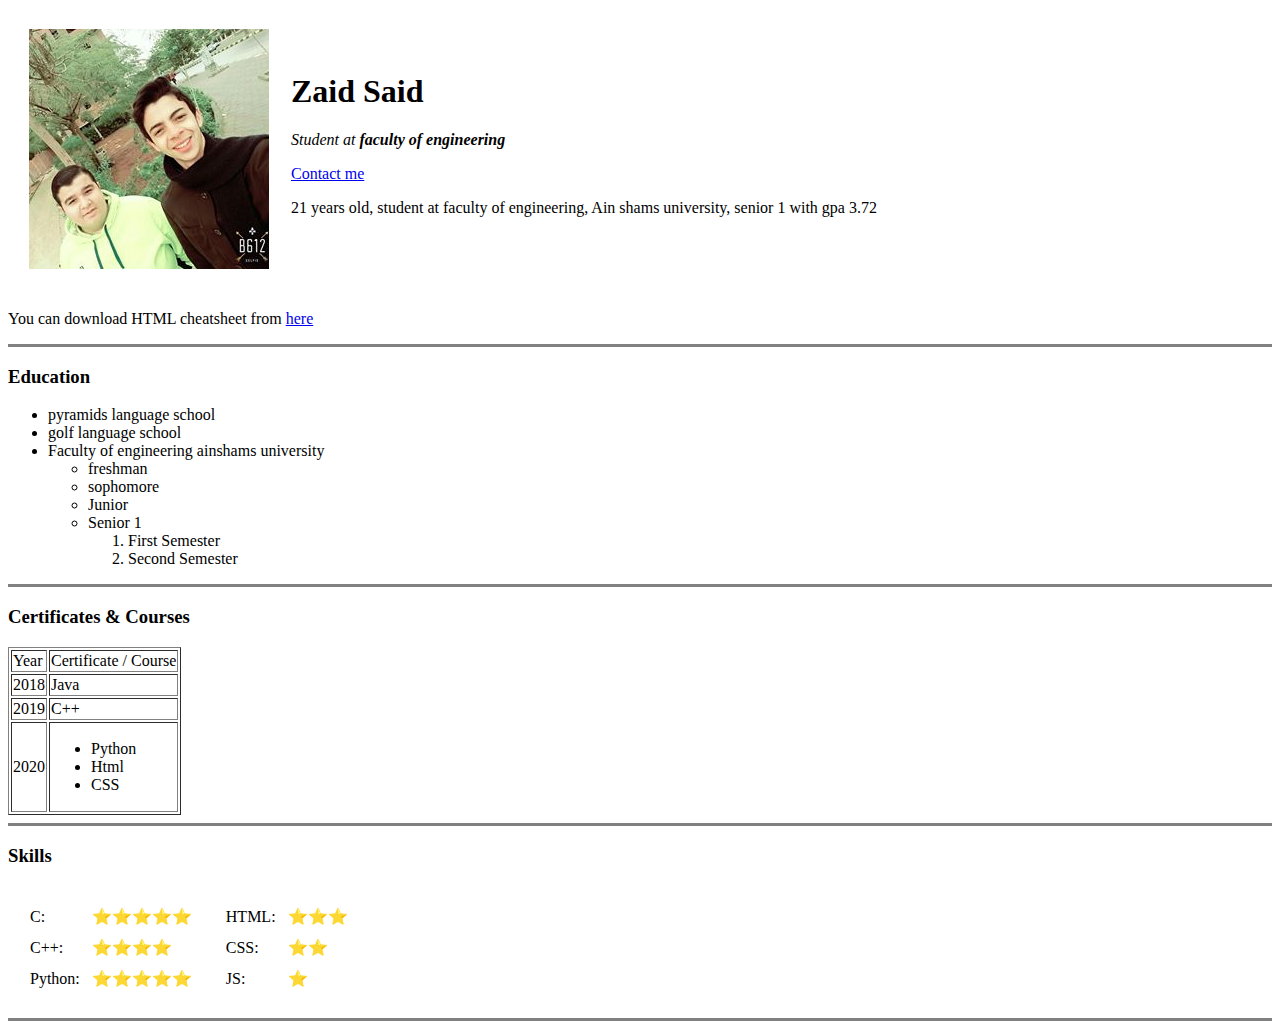
==== index.html @ f4bf0860 "Added CV website" ====
<!DOCTYPE html>
<html>

<head>
  <meta charset="utf-8">
  <title>❤ Zaid's Website</title>
</head>

<body>
  <table cellspacing="20">
    <tr>
      <td><img src="Images/Zaid.jpg" alt="My Photo"></td>
      <td>
        <h1>Zaid Said</h1>

        <p><em>Student at <strong>faculty of engineering</strong></em></p>
        <a href="contacts.html">Contact me</a>
        <p>21 years old, student at faculty of engineering, Ain shams university, senior 1 with gpa 3.72</p>
        <br>
      </td>
    </tr>
  </table>

  <p>You can download HTML cheatsheet from <a download href="https://web.stanford.edu/group/csp/cs21/htmlcheatsheet.pdf">here</a></p>
  <hr size=3 noshade>
  <h3><strong>Education</strong></h3>
  <ul>
    <li>pyramids language school</li>
    <li>golf language school</li>
    <li>Faculty of engineering ainshams university</li>
    <ul>
      <li>freshman</li>
      <li>sophomore</li>
      <li>Junior</li>
      <li>Senior 1</li>
      <ol>
        <li>First Semester</li>
        <li>Second Semester</li>
      </ol>
    </ul>
  </ul>
  <hr size=3 noshade>
  <h3>Certificates & Courses</h3>
  <table border="1">
    <thead>
      <tr>
        <td>Year</td>
        <td>Certificate / Course</td>
      </tr>
    </thead>
    <tbody>
      <tr>
        <td>2018</td>
        <td>Java</td>
      </tr>

      <tr>
        <td>2019</td>
        <td>C++</td>
      </tr>
      <tr>
        <td>2020</td>
        <td>
          <ul>
            <li>Python</li>
            <li>Html</li>
            <li>CSS</li>
          </ul>
        </td>
      </tr>
    </tbody>
  </table>
  <hr size=3 noshade>
  <h3><strong>Skills</strong></h3>
  <table cellspacing = 10>
    <tr>
      <td>
        <table cellspacing = 10>
          <tr>
            <td>C: </td>
            <td>⭐⭐⭐⭐⭐</td>
          </tr>
          <tr>
            <td>C++: </td>
            <td>⭐⭐⭐⭐</td>
          </tr>
          <tr>
            <td>Python: </td>
            <td>⭐⭐⭐⭐⭐</td>
          </tr>
        </table>
      </td>

      <td>
        <table cellspacing = 10>
          <tr>
            <td>HTML: </td>
            <td>⭐⭐⭐</td>
          </tr>
          <tr>
            <td>CSS: </td>
            <td>⭐⭐</td>
          </tr>
          <tr>
            <td>JS: </td>
            <td>⭐</td>
          </tr>
        </table>
      </td>

  </table>
  <hr size=3 noshade>

</body>

</html>
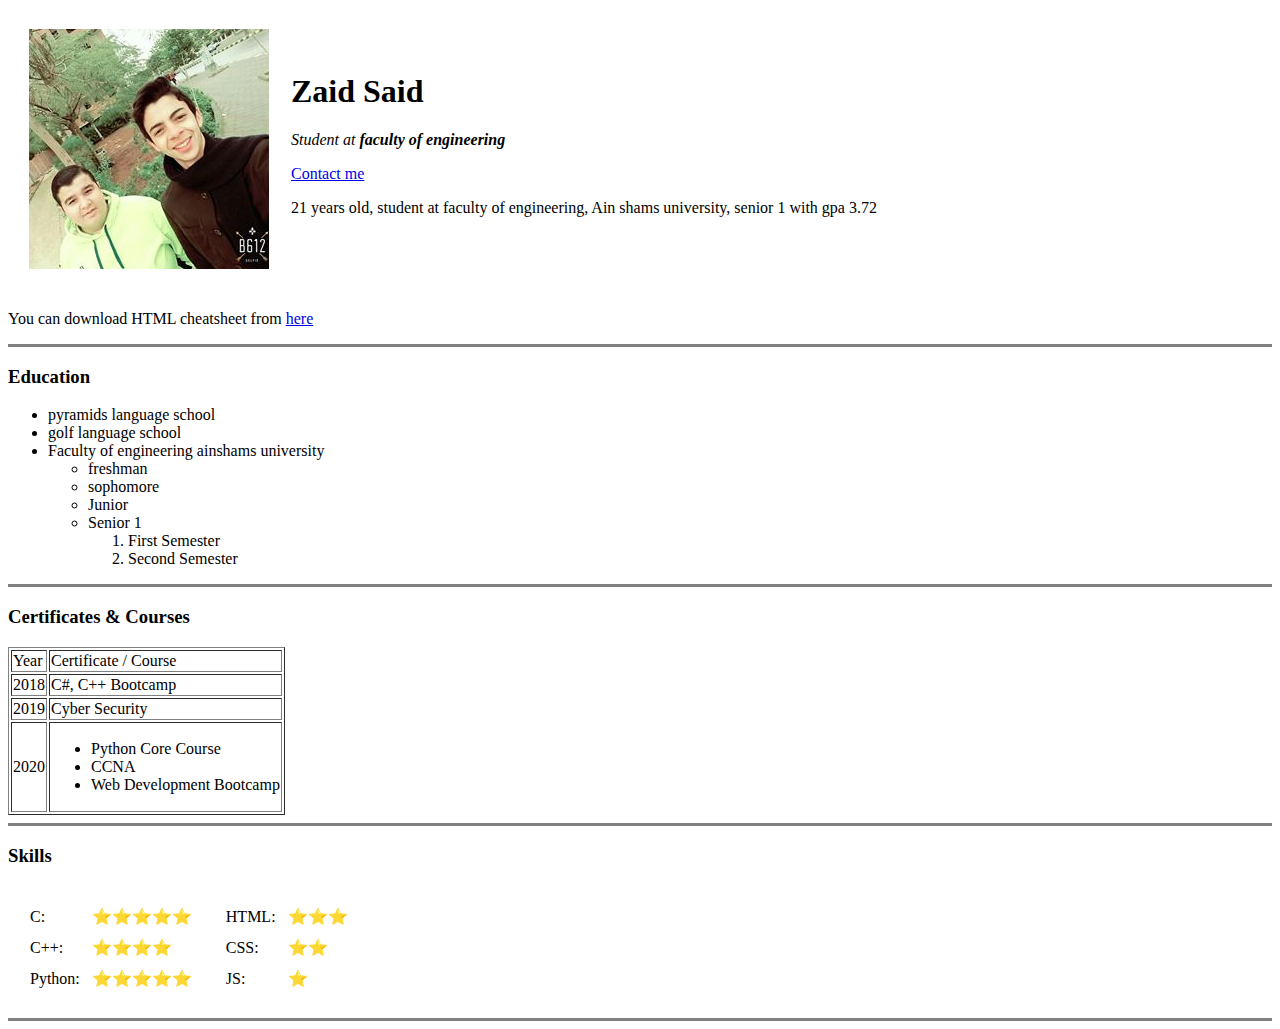
==== commit ebba75d9: "update 2" ====
--- a/index.html
+++ b/index.html
@@ -51,20 +51,20 @@
     <tbody>
       <tr>
         <td>2018</td>
-        <td>Java</td>
+        <td>C#, C++ Bootcamp</td>
       </tr>
 
       <tr>
         <td>2019</td>
-        <td>C++</td>
+        <td>Cyber Security</td>
       </tr>
       <tr>
         <td>2020</td>
         <td>
           <ul>
-            <li>Python</li>
-            <li>Html</li>
-            <li>CSS</li>
+            <li>Python Core Course</li>
+            <li>CCNA</li>
+            <li>Web Development Bootcamp</li>
           </ul>
         </td>
       </tr>
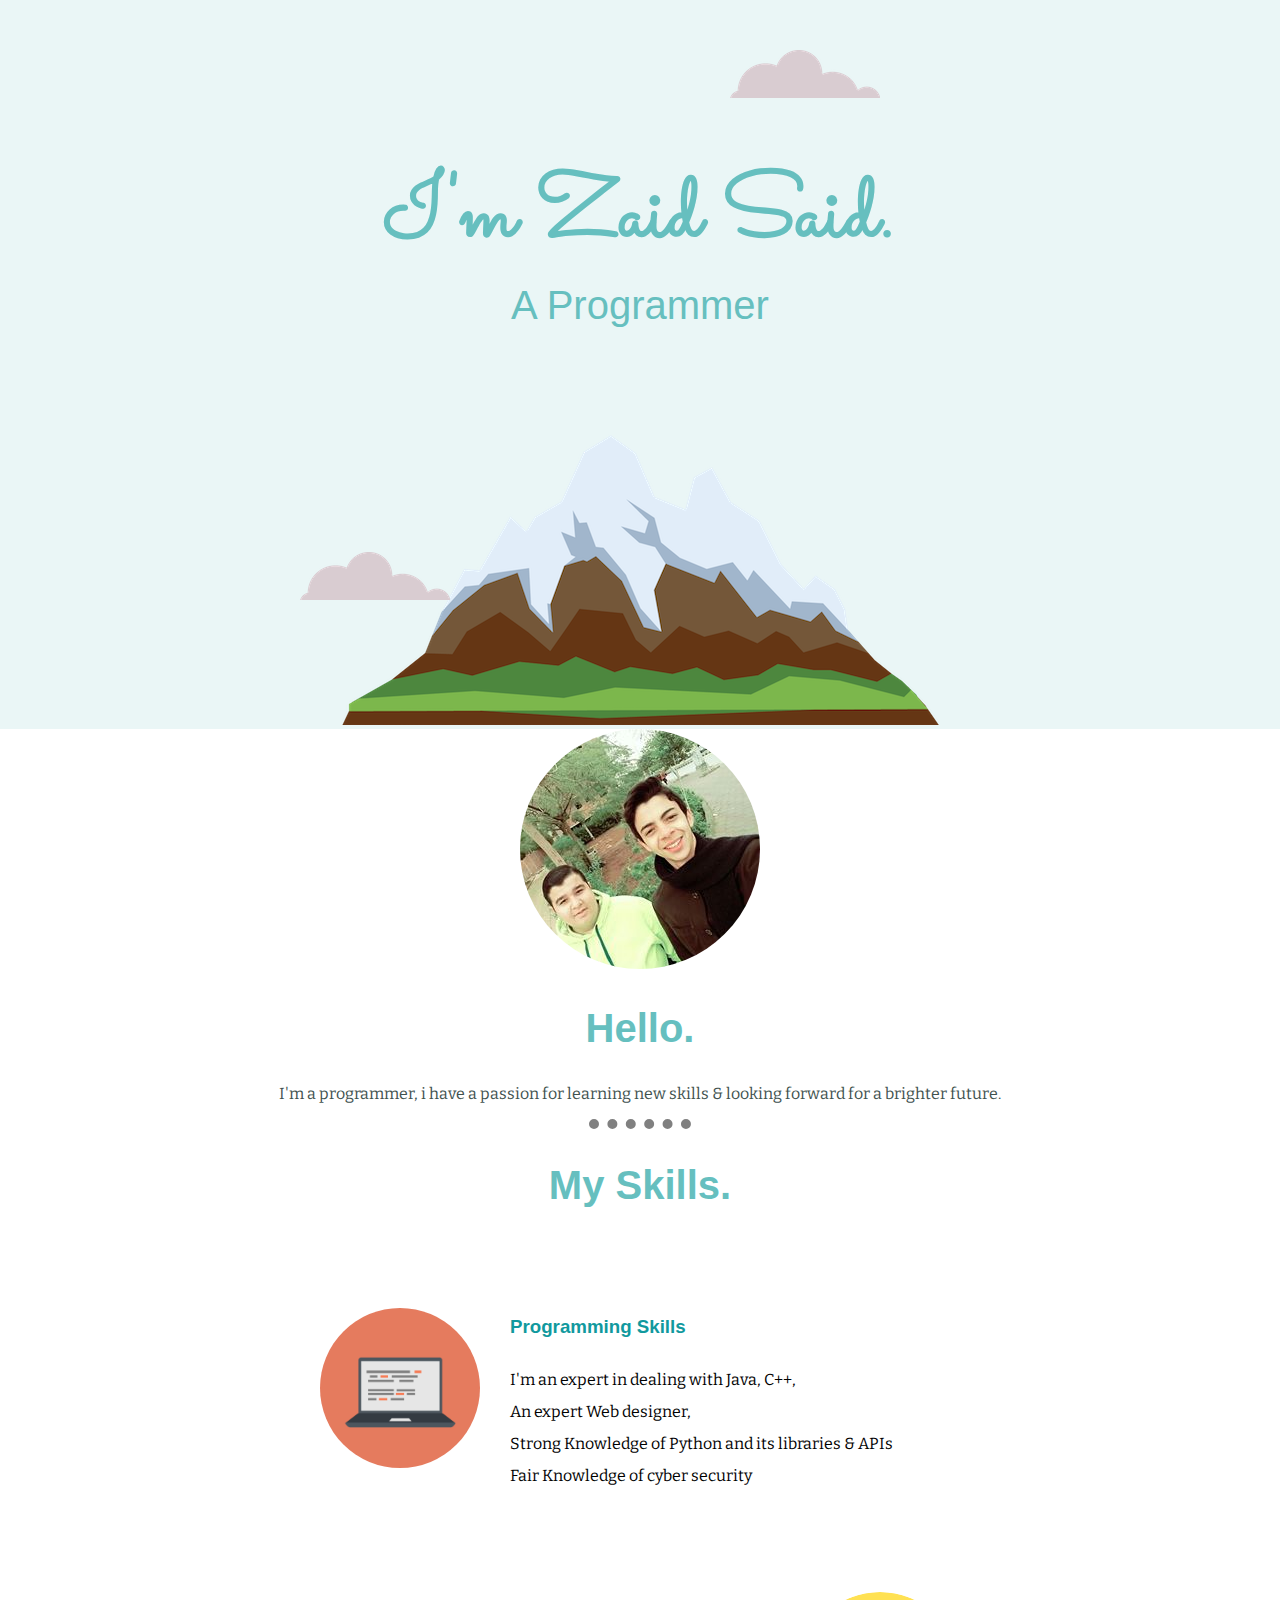
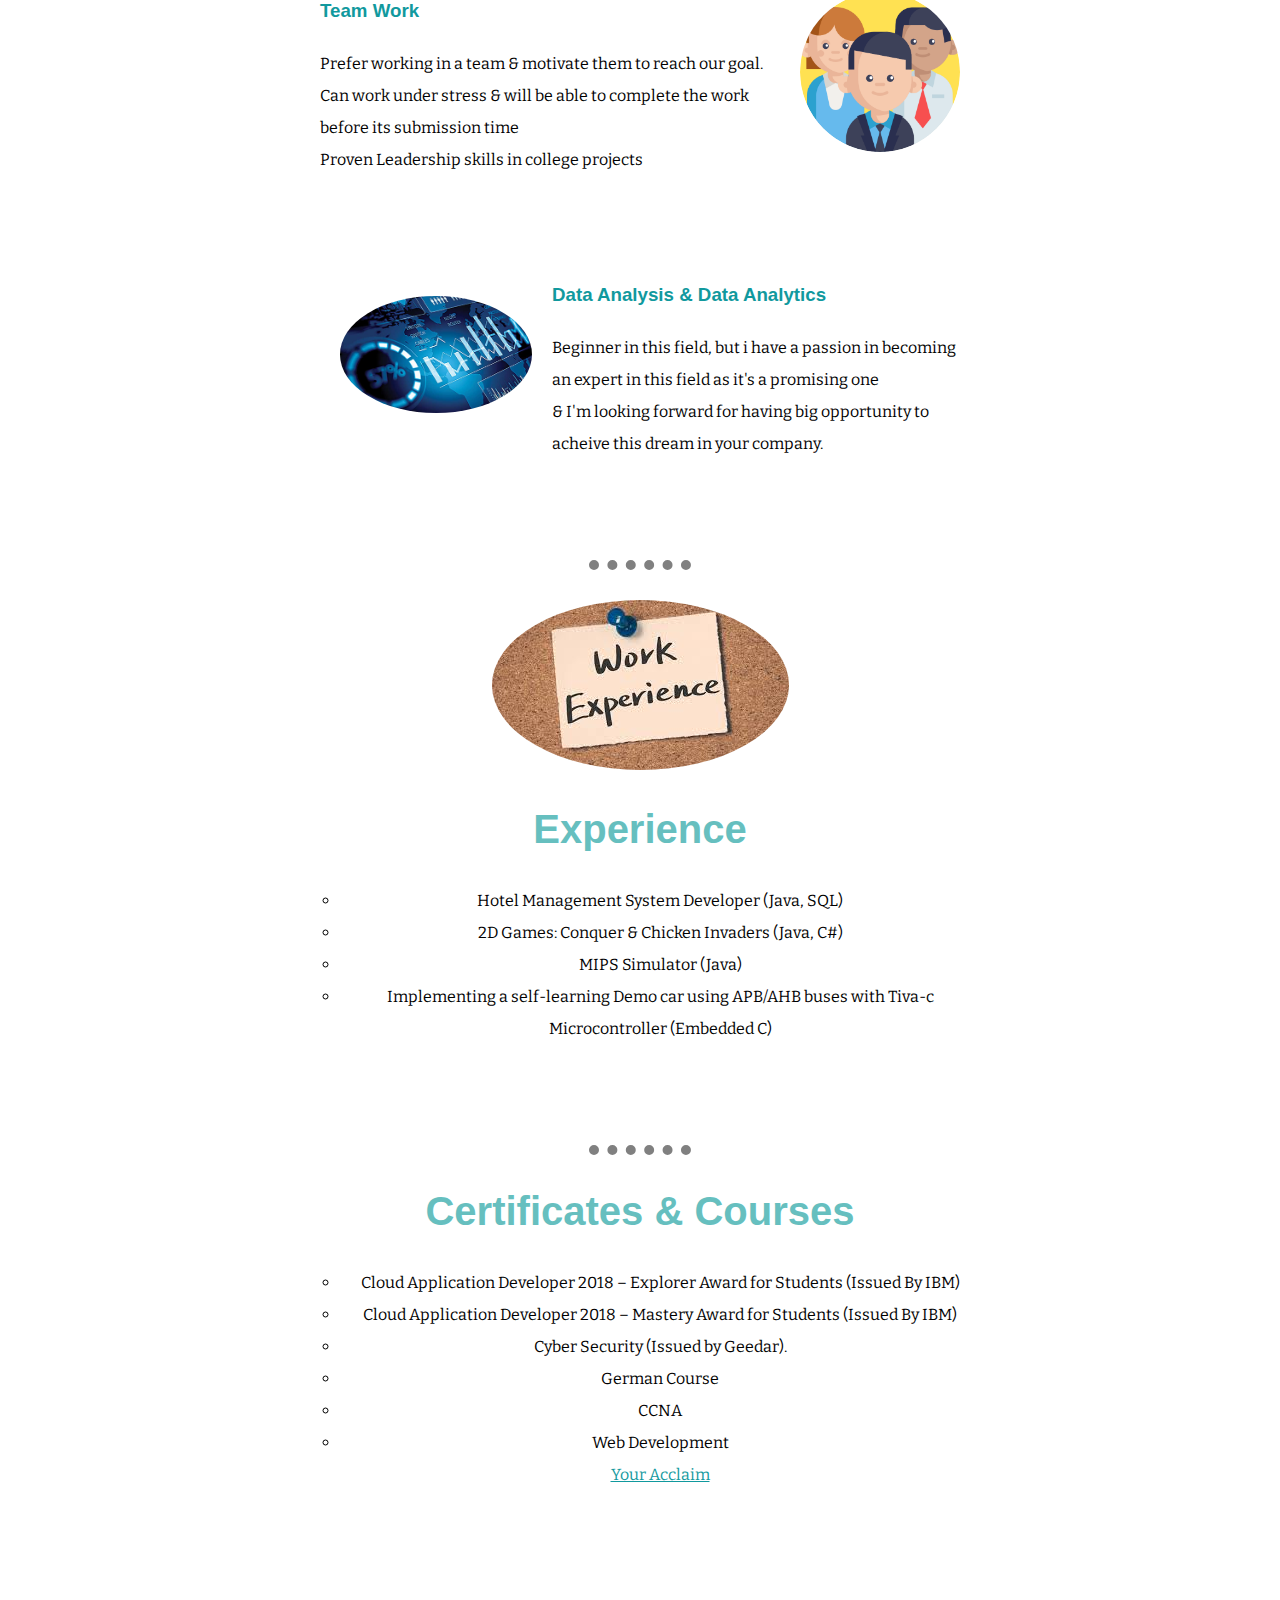
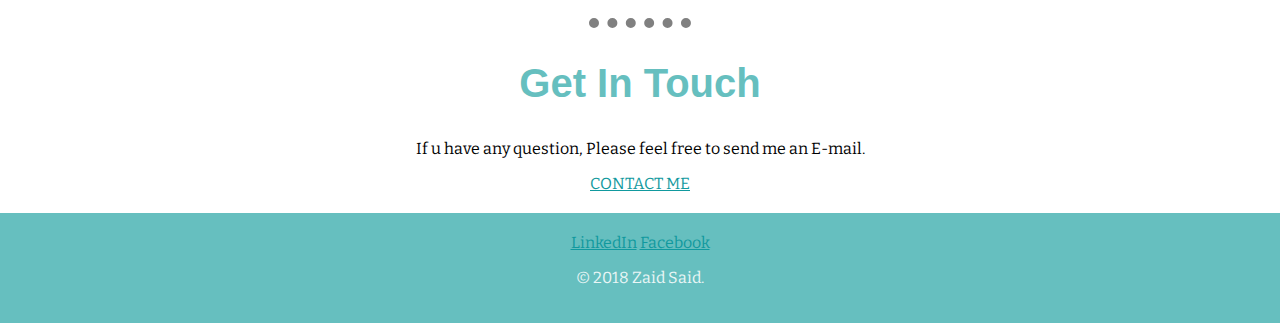
==== commit ff94e26e: "css version of my cv" ====
--- a/index.html
+++ b/index.html
@@ -3,113 +3,99 @@
 
 <head>
   <meta charset="utf-8">
-  <title>❤ Zaid's Website</title>
+  <title>Zaid Said</title>
+  <link rel="stylesheet" href="styles.css">
+  <link rel="icon" href="favicon.ico">
+  <link href="https://fonts.googleapis.com/css2?family=Sacramento&display=swap" rel="stylesheet">
+  <link href="https://fonts.googleapis.com/css2?family=Sacramento&display=swap" rel="stylesheet">
+  <link href="https://fonts.googleapis.com/css2?family=Bitter&family=Sacramento&display=swap" rel="stylesheet" <link href="https://fonts.googleapis.com/css2?family=Bitter&family=Montserrat:wght@500&family=Sacramento&display=swap" rel="stylesheet">
 </head>
 
 <body>
-  <table cellspacing="20">
-    <tr>
-      <td><img src="Images/Zaid.jpg" alt="My Photo"></td>
-      <td>
-        <h1>Zaid Said</h1>
+  <div class="top-container">
+    <img class="top-cloud" src="cloud.png" alt="">
+    <h1>I'm Zaid Said.</h1>
+    <h2 class="home-page">A Programmer</h2>
+    <img class="bottom-cloud" src="cloud.png" alt="">
+    <img class="mountain" src="mountain.png" alt="mountain photo">
+  </div>
 
-        <p><em>Student at <strong>faculty of engineering</strong></em></p>
-        <a href="contacts.html">Contact me</a>
-        <p>21 years old, student at faculty of engineering, Ain shams university, senior 1 with gpa 3.72</p>
-        <br>
-      </td>
-    </tr>
-  </table>
+  <div class="middle-container">
+    <div class="profile">
+      <img class="profile-picture" src="Zaid.jpg" alt="My profile picture">
+      <h2>Hello.</h2>
+      <p class="starting-paragraph">I'm a programmer, i have a passion for learning new skills & looking forward for a brighter future.</p>
+    </div>
+    <hr class="horizontal-line">
+    <div class="skills">
+      <h2>My Skills.</h2>
+      <div class="skill-row">
+        <img class="computer-img" src="computer.png" alt="">
+        <h3>Programming Skills</h3>
+        <p>I'm an expert in dealing with Java, C++, <br> An expert Web designer,<br> Strong Knowledge of Python and its libraries & APIs <br>
+          Fair Knowledge of cyber security </p>
 
-  <p>You can download HTML cheatsheet from <a download href="https://web.stanford.edu/group/csp/cs21/htmlcheatsheet.pdf">here</a></p>
-  <hr size=3 noshade>
-  <h3><strong>Education</strong></h3>
-  <ul>
-    <li>pyramids language school</li>
-    <li>golf language school</li>
-    <li>Faculty of engineering ainshams university</li>
-    <ul>
-      <li>freshman</li>
-      <li>sophomore</li>
-      <li>Junior</li>
-      <li>Senior 1</li>
-      <ol>
-        <li>First Semester</li>
-        <li>Second Semester</li>
-      </ol>
-    </ul>
-  </ul>
-  <hr size=3 noshade>
-  <h3>Certificates & Courses</h3>
-  <table border="1">
-    <thead>
-      <tr>
-        <td>Year</td>
-        <td>Certificate / Course</td>
-      </tr>
-    </thead>
-    <tbody>
-      <tr>
-        <td>2018</td>
-        <td>C#, C++ Bootcamp</td>
-      </tr>
+      </div>
 
-      <tr>
-        <td>2019</td>
-        <td>Cyber Security</td>
-      </tr>
-      <tr>
-        <td>2020</td>
-        <td>
-          <ul>
-            <li>Python Core Course</li>
-            <li>CCNA</li>
-            <li>Web Development Bootcamp</li>
-          </ul>
-        </td>
-      </tr>
-    </tbody>
-  </table>
-  <hr size=3 noshade>
-  <h3><strong>Skills</strong></h3>
-  <table cellspacing = 10>
-    <tr>
-      <td>
-        <table cellspacing = 10>
-          <tr>
-            <td>C: </td>
-            <td>⭐⭐⭐⭐⭐</td>
-          </tr>
-          <tr>
-            <td>C++: </td>
-            <td>⭐⭐⭐⭐</td>
-          </tr>
-          <tr>
-            <td>Python: </td>
-            <td>⭐⭐⭐⭐⭐</td>
-          </tr>
-        </table>
-      </td>
+      <div class="skill-row">
+        <img class="business-img" src="business.png" alt="image">
+        <h3>Team Work</h3>
+        <p>Prefer working in a team & motivate them to reach our goal. <br>Can work under stress & will be able to complete the work before its submission time
+          <br> Proven Leadership skills in college projects </p>
+      </div>
 
-      <td>
-        <table cellspacing = 10>
-          <tr>
-            <td>HTML: </td>
-            <td>⭐⭐⭐</td>
-          </tr>
-          <tr>
-            <td>CSS: </td>
-            <td>⭐⭐</td>
-          </tr>
-          <tr>
-            <td>JS: </td>
-            <td>⭐</td>
-          </tr>
-        </table>
-      </td>
+      <div class="skill-row">
+        <img class="data-img" src="data-analytics.jpg" alt="image">
+        <h3>Data Analysis & Data Analytics</h3>
+        <p>Beginner in this field, but i have a passion in becoming an expert in this field as it's a promising one <br>
+          & I'm looking forward for having big opportunity
+          to acheive this dream in your company.</p>
+      </div>
+    </div>
 
-  </table>
-  <hr size=3 noshade>
+    <hr class="horizontal-line">
+    <div class="Experience">
+      <img class="Experience-img" src="experience.jfif" alt="image">
+      <h2>Experience</h2>
+      <ul class="list">
+        <li>Hotel Management System Developer (Java, SQL)</li>
+        <li>2D Games: Conquer & Chicken Invaders (Java, C#)</li>
+        <li>MIPS Simulator (Java)</li>
+        <li>Implementing a self-learning Demo car using APB/AHB buses with Tiva-c Microcontroller (Embedded C)</li>
+
+      </ul>
+    </div>
+
+    <hr class="horizontal-line">
+    <div class="certificates">
+      <h2>Certificates & Courses</h2>
+      <ul class="list">
+        <li>Cloud Application Developer 2018 – Explorer Award for Students (Issued By IBM)</li>
+        <li>Cloud Application Developer 2018 – Mastery Award for Students (Issued By IBM)</li>
+        <li>Cyber Security (Issued by Geedar).</li>
+        <li>German Course</li>
+        <li>CCNA</li>
+        <li>Web Development</li>
+<a class="footer-link" href="https://www.youracclaim.com/users/zaid-said-abdelaziz/badges">Your Acclaim</a>
+      </ul>
+    </div>
+
+    <br>
+    <hr class="horizontal-line">
+    <div class="contact-me">
+      <h2>Get In Touch</h2>
+      <p>If u have any question, Please feel free to send me an E-mail.</p>
+      <a class="btn" href="mailto:zeidsaid16@gmail.com">CONTACT ME</a>
+    </div>
+  </div>
+
+
+  <div class="bottom-container">
+    <a class="footer-link" href="https://www.linkedin.com/in/zaid-said-abdelaziz-075938180/">LinkedIn</a>
+    <a class="footer-link" href="https://www.facebook.com/zeid.said">Facebook</a>
+    <p class="copy-right">© 2018 Zaid Said.</p>
+  </div>
+
 
 </body>
 
--- a/styles.css
+++ b/styles.css
@@ -0,0 +1,133 @@
+.top-container{
+padding: 1px 0 0 0;
+  background-color: #eaf6f6;
+}
+
+body{
+  margin: 0;
+  text-align: center;
+font-family: 'Bitter', serif;
+}
+
+h1{
+  margin:150px auto 0 auto;
+  font-family: 'Sacramento', cursive;
+  font-size: 5.625rem;
+  color: #66BFBF;
+
+
+}
+h2{
+  font-family: 'Montserrat', sans-serif;
+  font-size: 2.5rem;
+  color: #66BFBF;
+}
+h3{
+  font-family: 'Montserrat', sans-serif;
+  color: #11999E;
+}
+
+a{
+  color: #11999E;
+}
+.profile-picture{
+border-radius: 100%;
+}
+
+.computer{
+border-radius: 100%;
+}
+
+.top-cloud{
+position: absolute;
+top: 50px;
+right: 400px;
+}
+
+.bottom-cloud{
+  position: absolute;
+  bottom: 300px;
+  left: 300px;
+
+}
+
+.skill-row{
+  line-height: 2;
+  width: 50%;
+  margin:100px auto 100px auto;
+  text-align: left;
+}
+
+.mountain{
+  margin-top: 40px;
+}
+
+.computer-img{
+  width: 25%;
+  border-radius: 100%;
+  float: left;
+  margin-right: 30px;
+}
+
+.business-img{
+  width: 25%;
+  border-radius: 100%;
+  float: right;
+  margin-left: 30px;
+}
+
+.data-img{
+  width: 30%;
+  border-radius: 100%;
+  float: left;
+  margin-right: 30px;
+  margin: 20px;
+}
+
+.starting-paragraph{
+  color: #40514E;
+}
+
+.home-page{
+  font-weight: normal;
+  padding: 0;
+  margin: 0;
+}
+
+.horizontal-line{
+  border-style: dotted none none;
+  border-color: grey;
+  border-width: 10px;
+  width: 8%;
+}
+
+.bottom-container{
+  margin-top: 20px;
+  background-color: #66BFBF;
+  padding: 20px;
+}
+.copy-right{
+  color: #EAF6F6;
+}
+.foorter-link{
+  margin-bottom: 30px;
+}
+
+.Experience{
+  margin-top: 30px;
+}
+
+.list{
+  width: 50%;
+  margin:10px auto 100px auto;
+  line-height: 2;
+  list-style-type: circle;
+}
+
+.Experience-img{
+  border-radius: 100%;
+}
+
+.certificates{
+  margin-top: 30px;
+}
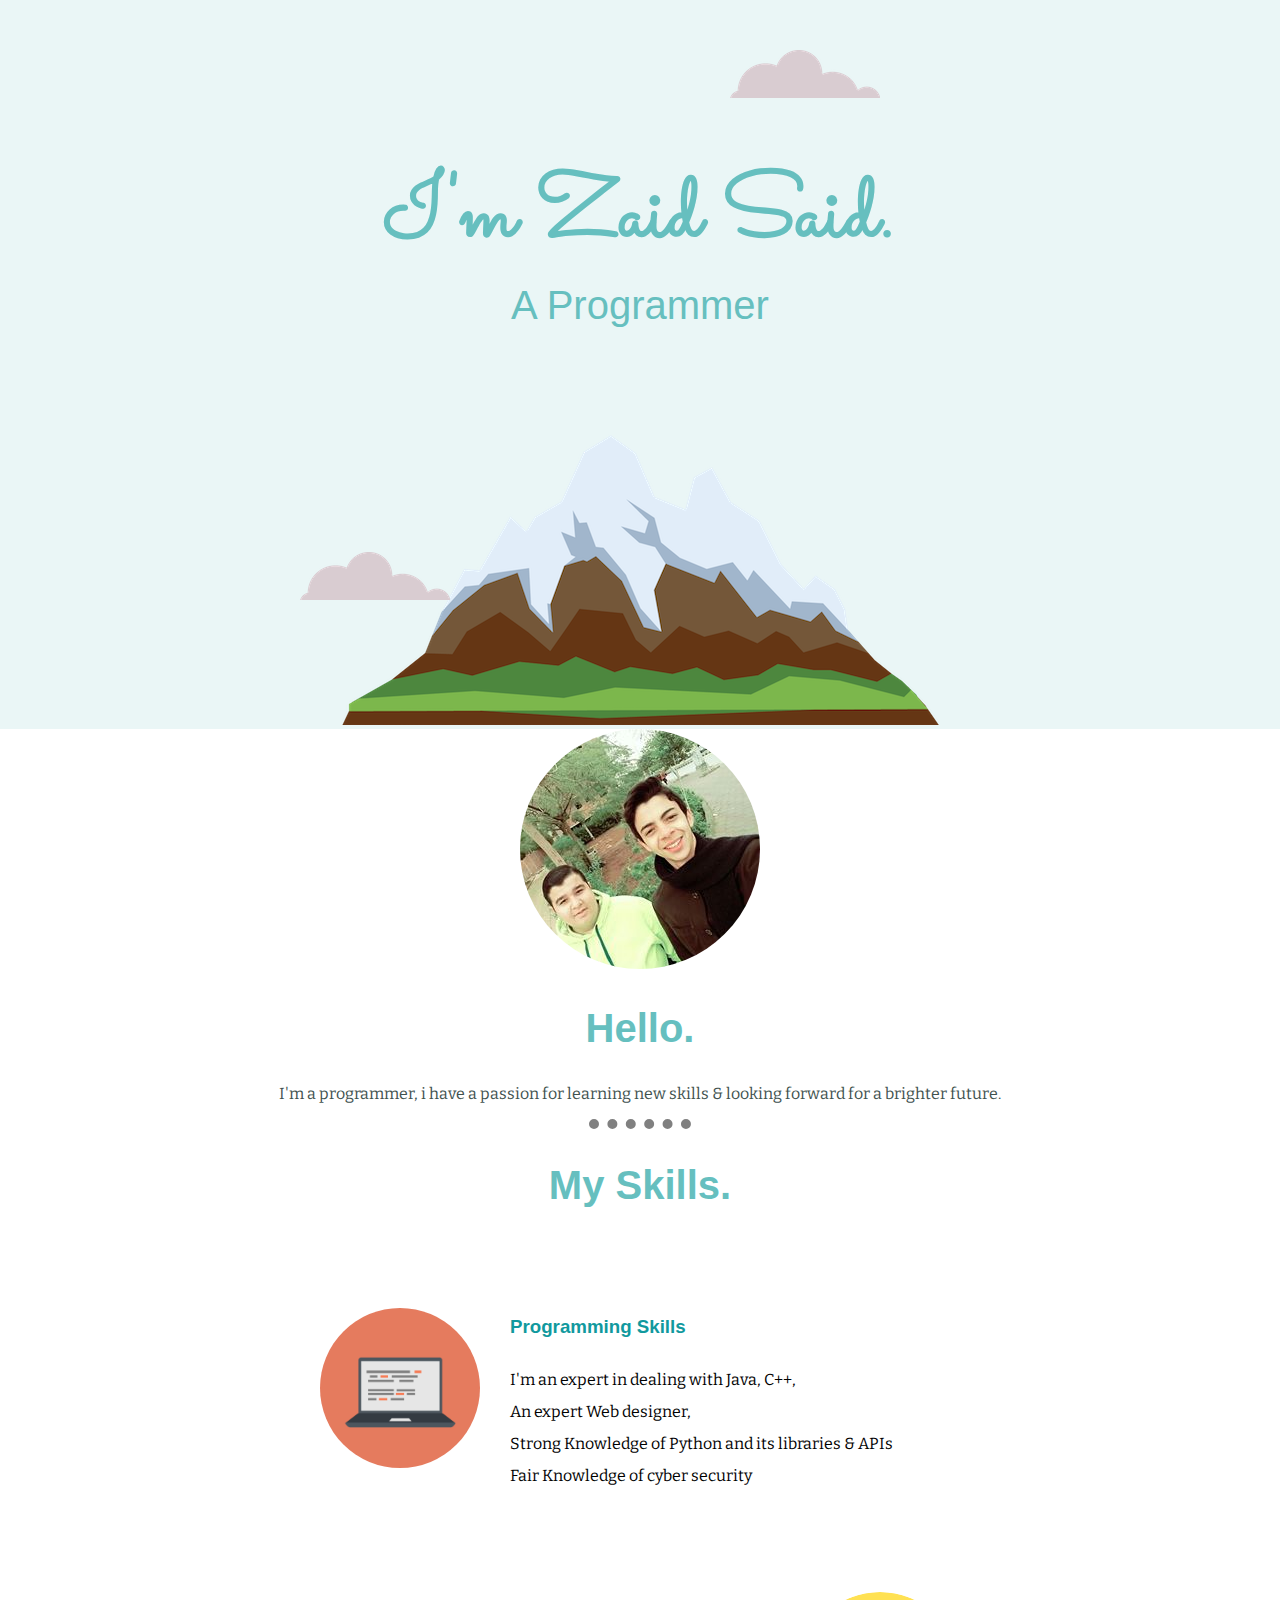
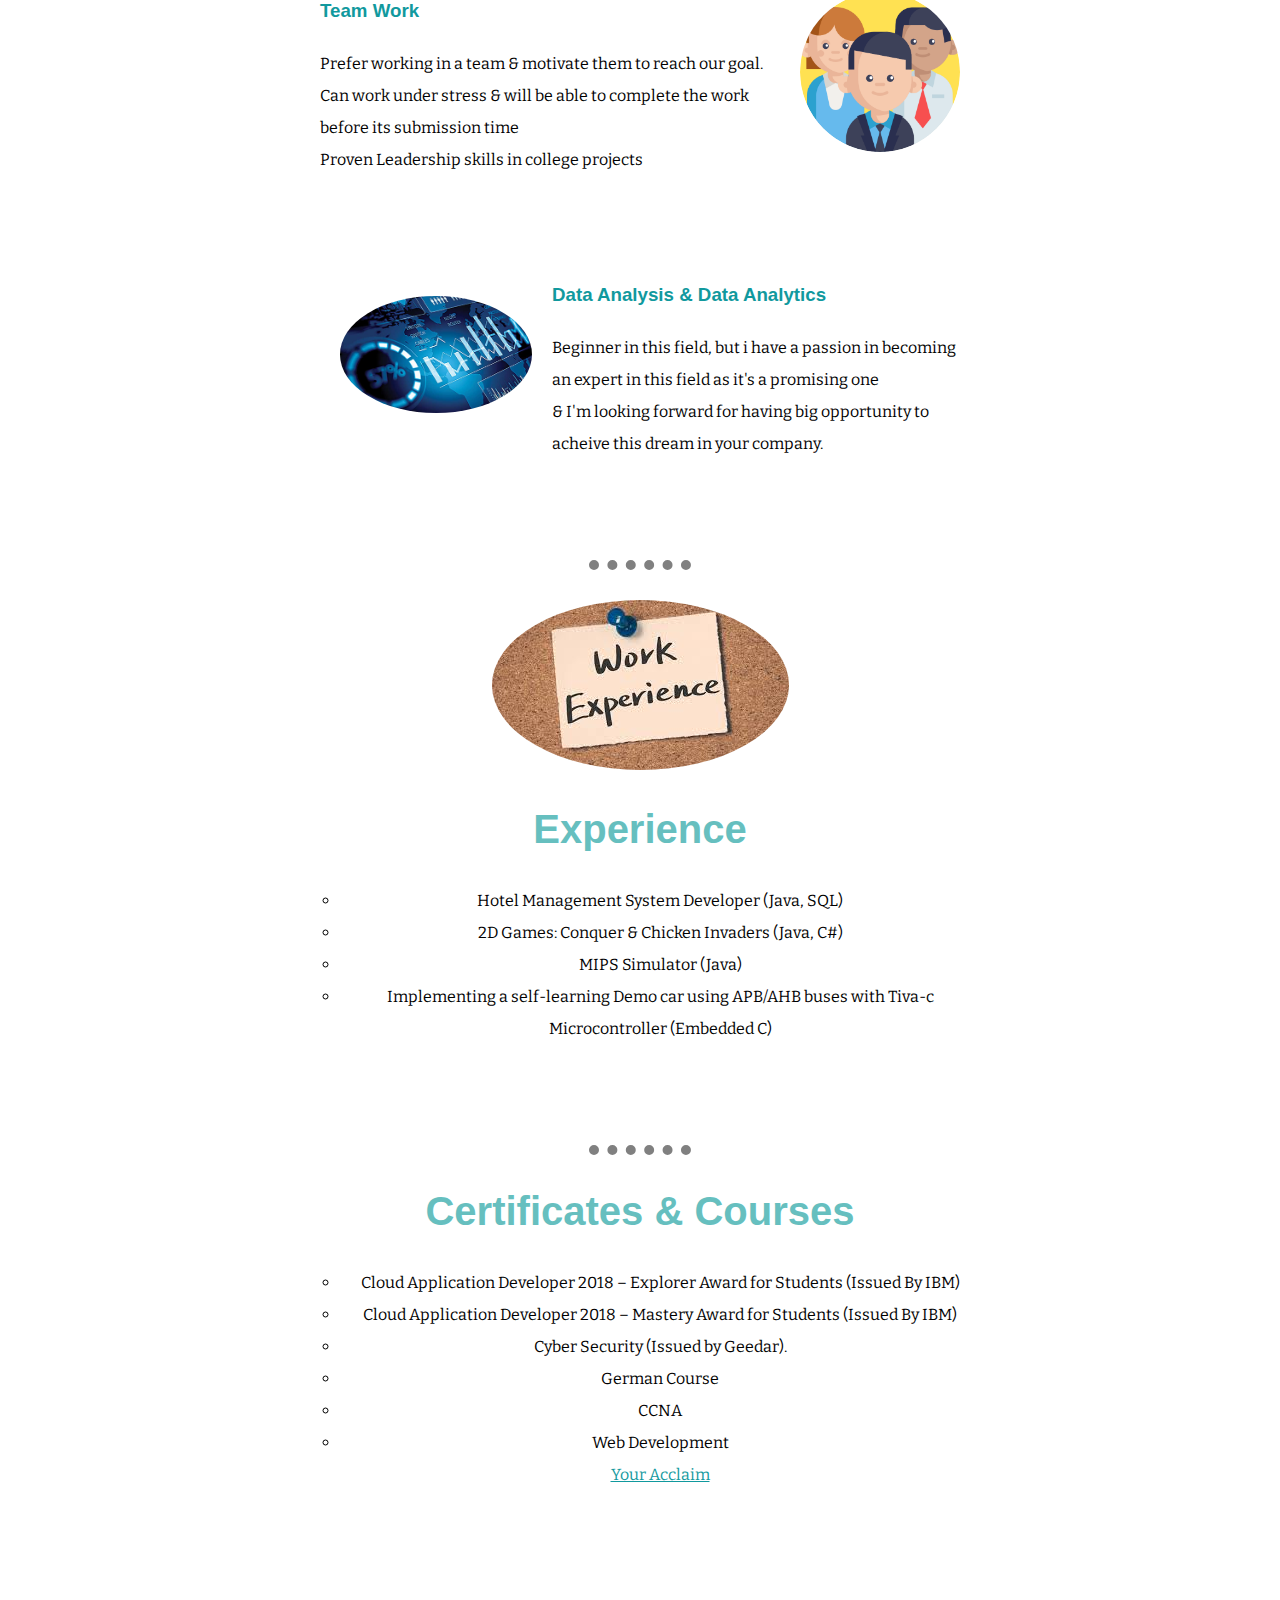
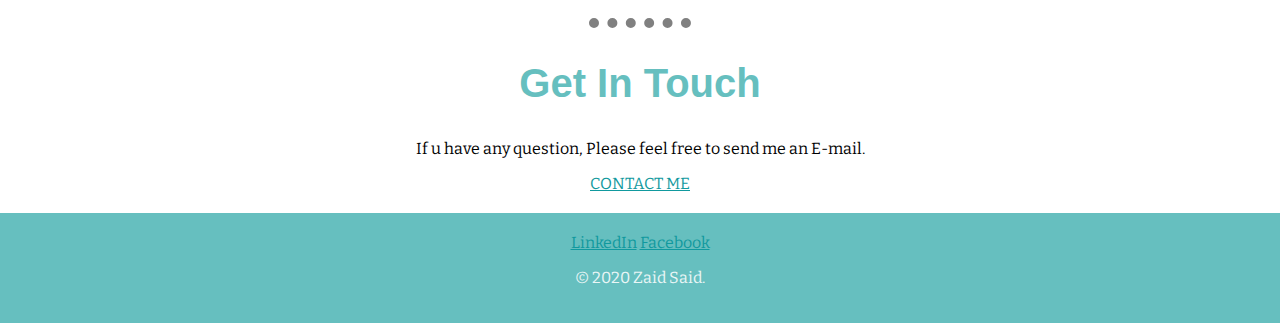
==== commit cac0075d: "css version" ====
--- a/index.html
+++ b/index.html
@@ -93,7 +93,7 @@
   <div class="bottom-container">
     <a class="footer-link" href="https://www.linkedin.com/in/zaid-said-abdelaziz-075938180/">LinkedIn</a>
     <a class="footer-link" href="https://www.facebook.com/zeid.said">Facebook</a>
-    <p class="copy-right">© 2018 Zaid Said.</p>
+    <p class="copy-right">© 2020 Zaid Said.</p>
   </div>
 
 
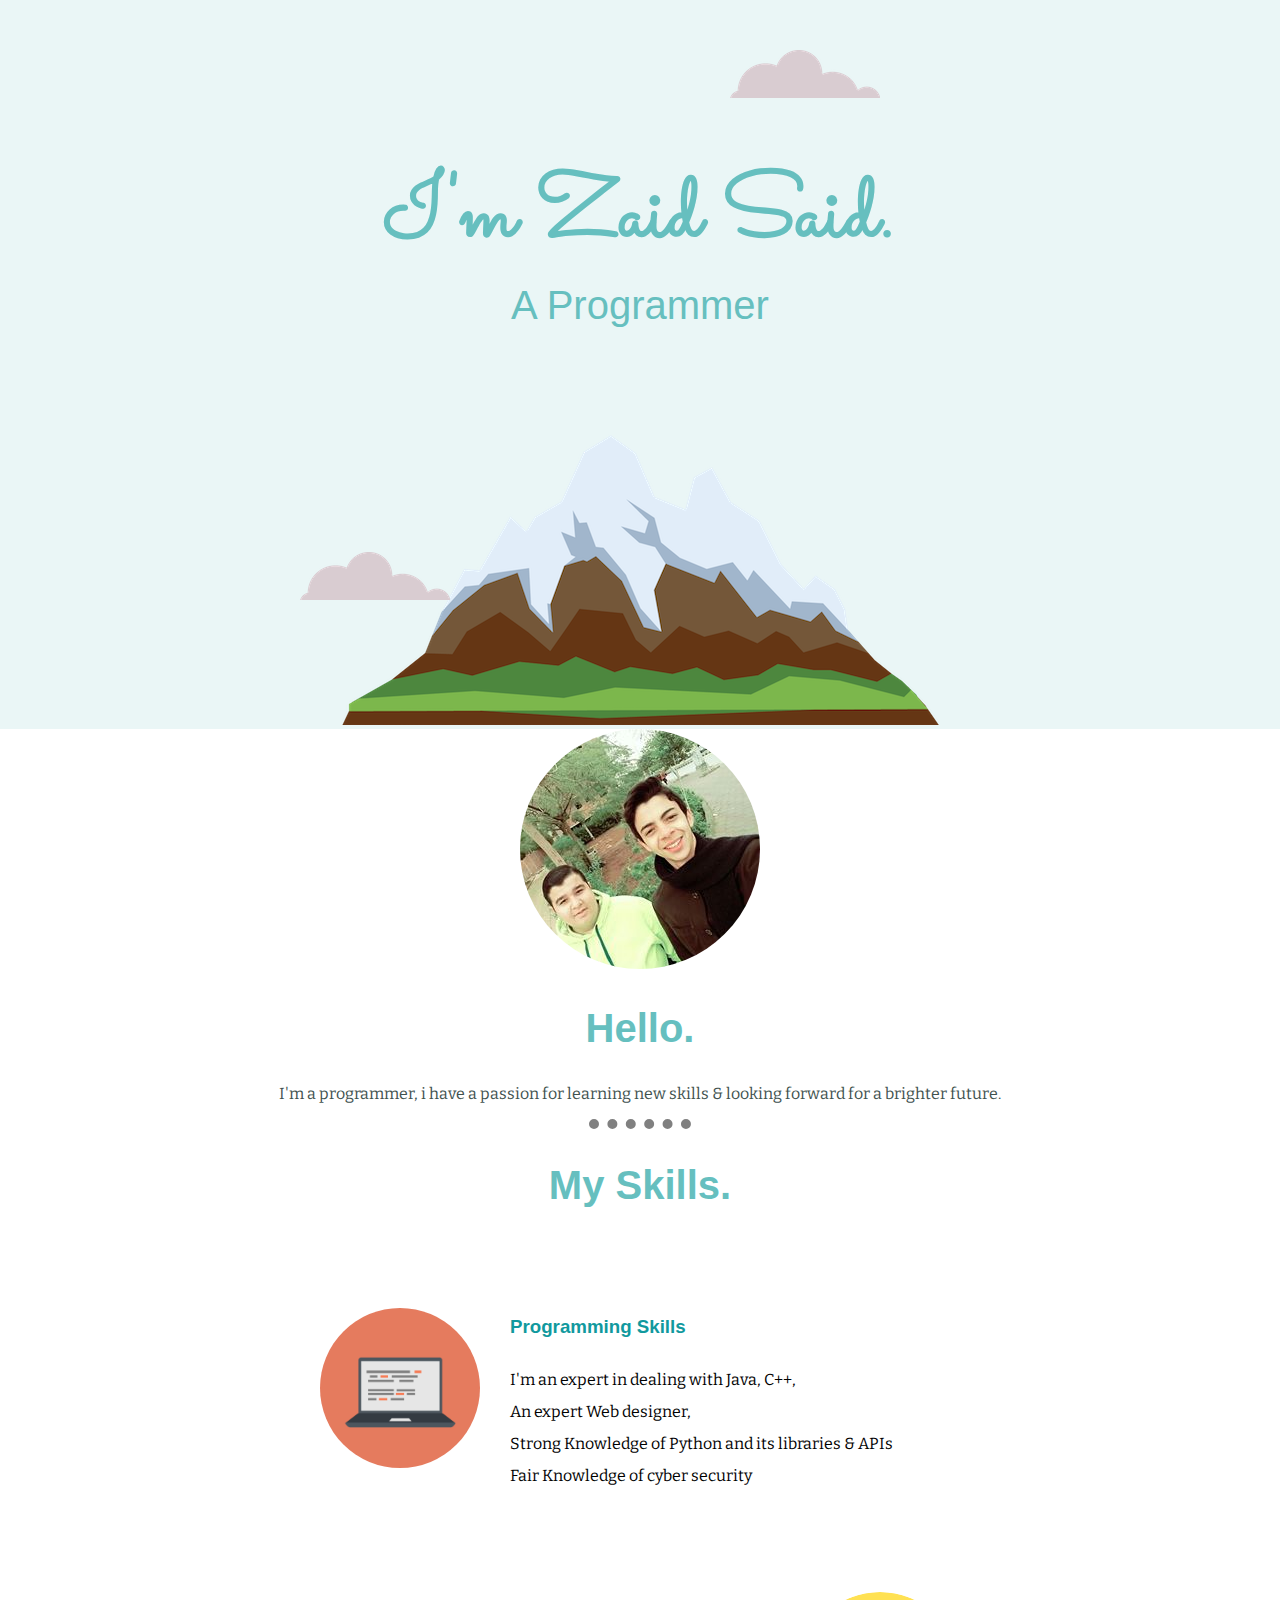
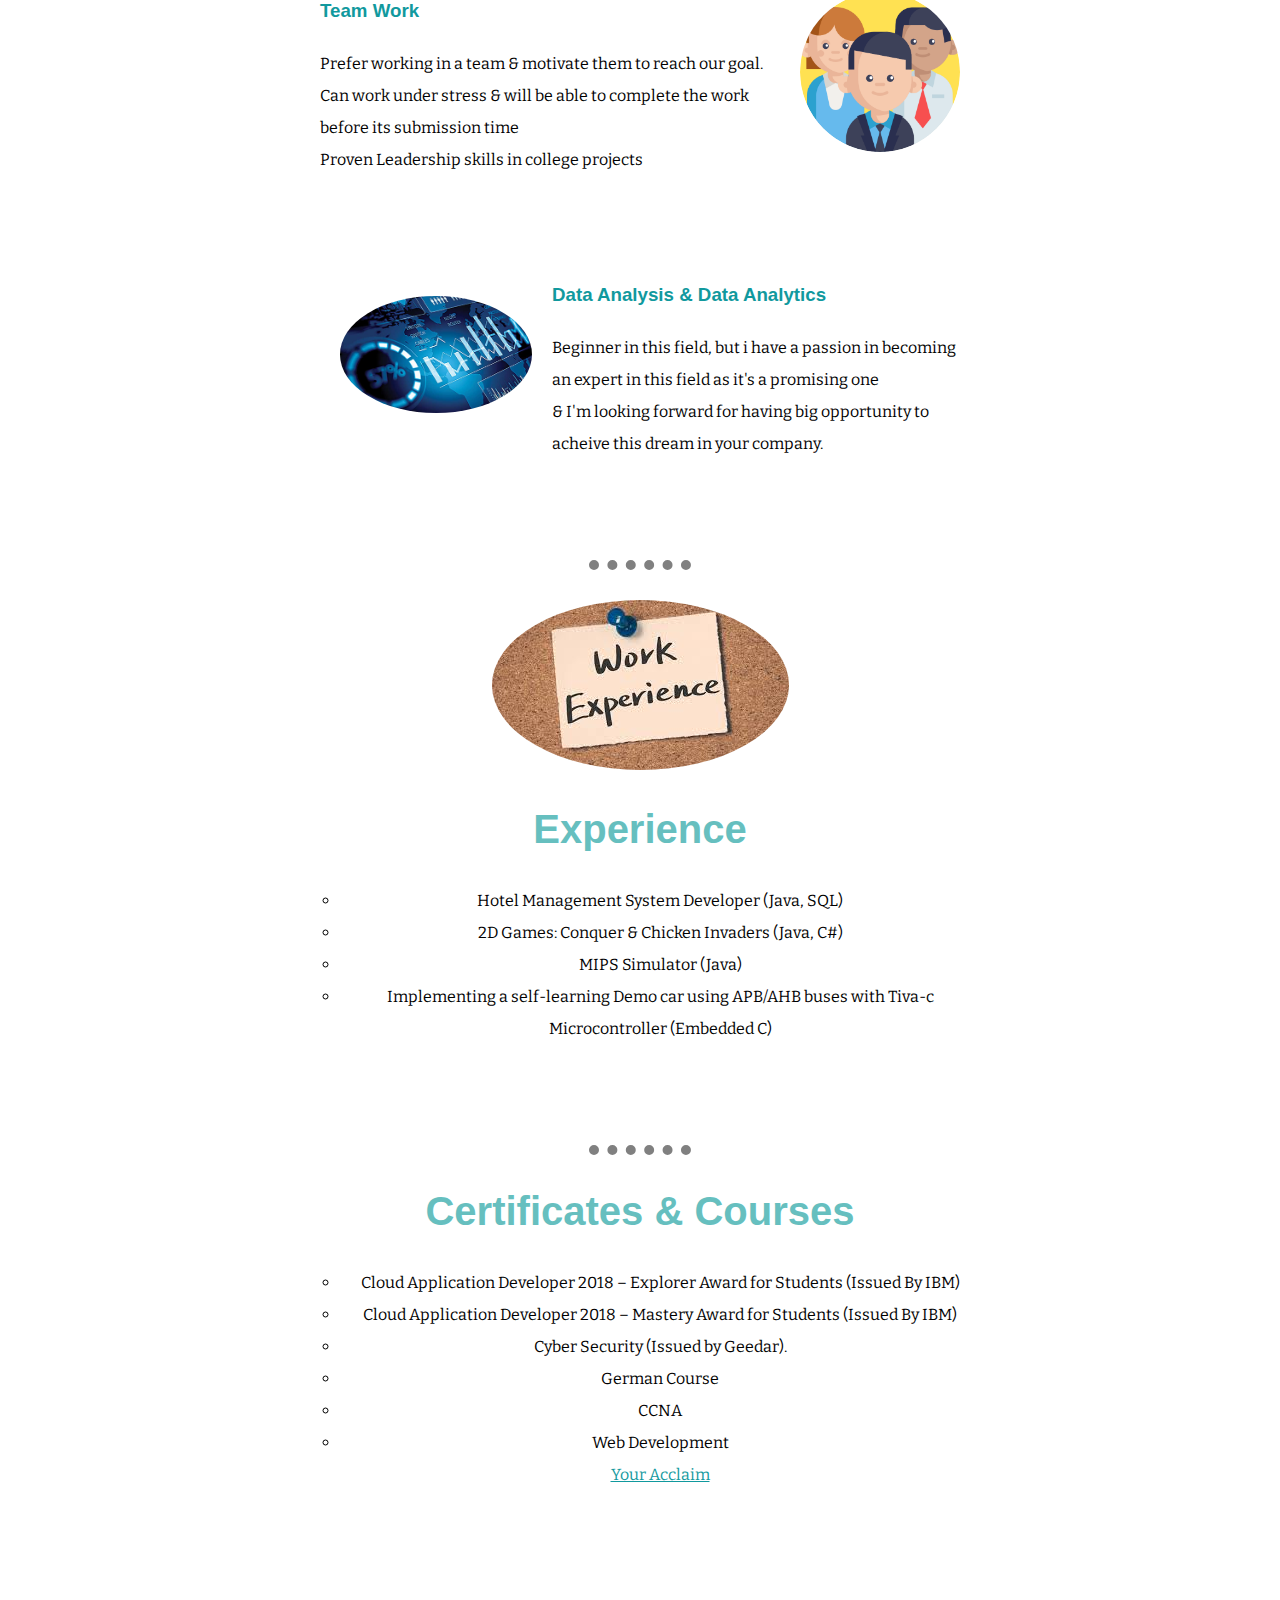
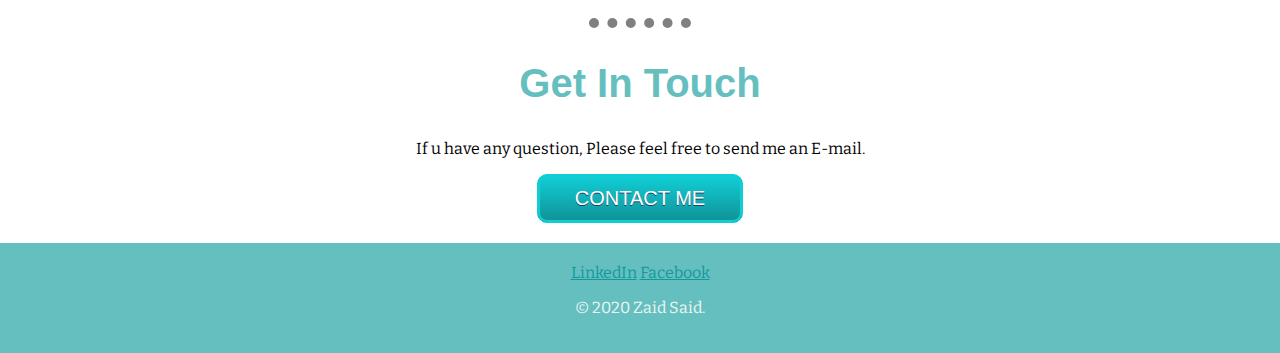
==== commit 537ebdcb: "update" ====
--- a/index.html
+++ b/index.html
@@ -85,7 +85,7 @@
     <div class="contact-me">
       <h2>Get In Touch</h2>
       <p>If u have any question, Please feel free to send me an E-mail.</p>
-      <a class="btn" href="mailto:zeidsaid16@gmail.com">CONTACT ME</a>
+      <a class="myButton" href="mailto:zeidsaid16@gmail.com">CONTACT ME</a>
     </div>
   </div>
 
--- a/styles.css
+++ b/styles.css
@@ -131,3 +131,27 @@
 .certificates{
   margin-top: 30px;
 }
+
+.myButton {
+	box-shadow:inset 0 0 0 2px #11cdd4;
+	background:linear-gradient(to bottom, #11cdd4 5%, #0f9196 100%);
+	background-color:#11cdd4;
+	border-radius:10px;
+	border:1px solid #11cdd4;
+	display:inline-block;
+	cursor:pointer;
+	color:#ffffff;
+	font-family:Arial;
+	font-size:20px;
+	padding:12px 37px;
+	text-decoration:none;
+	text-shadow:0 1px 0 #283966;
+}
+.myButton:hover {
+	background:linear-gradient(to bottom, #0f9196 5%, #11cdd4 100%);
+	background-color:#0f9196;
+}
+.myButton:active {
+	position:relative;
+	top:1px;
+}
